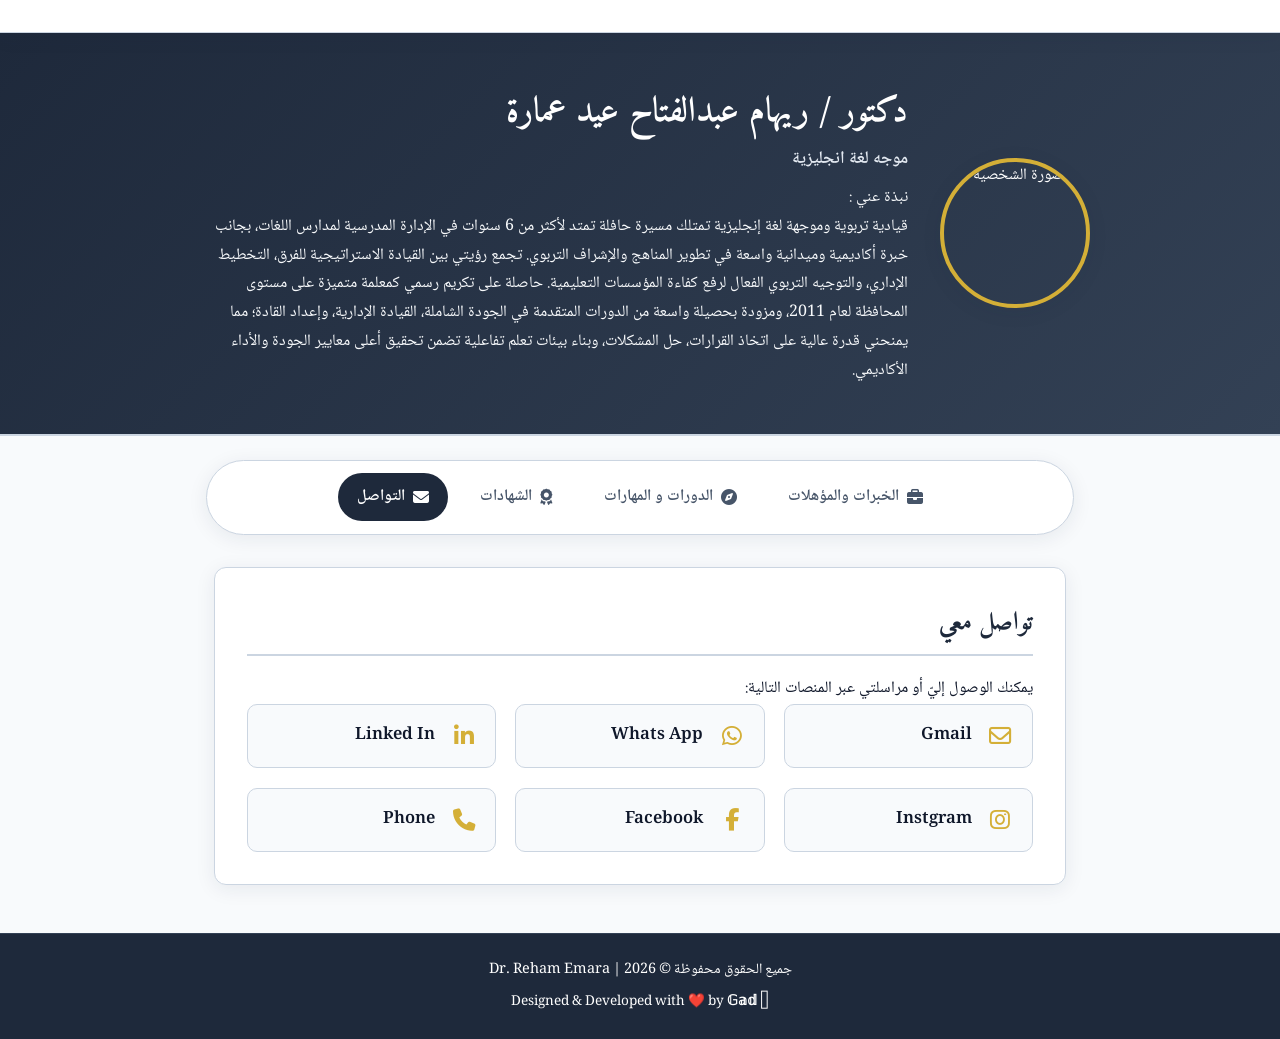
==== contact.html @ 8060e6bb "Add files via upload" ====
<!DOCTYPE html>
<html lang="ar" dir="rtl">
<head>
    <meta charset="UTF-8">
    <meta name="viewport" content="width=device-width, initial-scale=1.0">
    <title>السيرة الذاتية | تواصل معي</title>
    <link href="https://fonts.googleapis.com/css2?family=Amiri:wght@400;700&family=Noto+Naskh+Arabic:wght@400;600;700&display=swap" rel="stylesheet">
    <link rel="stylesheet" href="https://cdnjs.cloudflare.com/ajax/libs/font-awesome/6.5.1/css/all.min.css">
    <link rel="stylesheet" href="style.css">
</head>
<body>

    <nav class="navbar" id="navbar-component"></nav>
    <header class="hero" id="hero-component"></header>
    <div class="page-nav-wrapper" id="page-nav-component" data-active="contact"></div>

    <main class="main-content">
        <div class="content-card animate-from-bottom">
            <h2 class="section-title">تواصل معي</h2>
            <p class="contact-subtitle">يمكنك الوصول إليّ أو مراسلتي عبر المنصات التالية:</p>

            <div class="contact-grid">
                <!-- البريد الإلكتروني -->
                <a href="mailto:rehamemara45@gmail.com" class="contact-item" target="_blank" rel="noopener noreferrer">
                    <i class="fa-regular fa-envelope"></i>
                    <span>Gmail</span>
                </a>

                <!-- واتساب -->
                <a href="https://wa.me/201063478303" class="contact-item" target="_blank" rel="noopener noreferrer">
                    <i class="fa-brands fa-whatsapp"></i>
                    <span>Whats App</span>
                </a>

                <!-- لينكد إن -->
                <a href="https://www.linkedin.com/in/reham-emara-14112a332?utm_source=share_via&utm_content=profile&utm_medium=member_android" class="contact-item" target="_blank" rel="noopener noreferrer">
                    <i class="fa-brands fa-linkedin-in"></i>
                    <span>Linked In</span>
                </a>

                <!-- إنستغرام -->
                <a href="https://www.instagram.com/reham.emara11?igsi=dWhlNjQ3aDh1Nmdw" class="contact-item" target="_blank" rel="noopener noreferrer">
                    <i class="fa-brands fa-instagram"></i>
                    <span>Instgram</span>
                </a>

                <!-- فيسبوك -->
                <a href="https://www.facebook.com/share/19qjLn44z1/" class="contact-item" target="_blank" rel="noopener noreferrer">
                    <i class="fa-brands fa-facebook-f"></i>
                    <span>Facebook</span>
                </a>

                <!-- الاتصال الهاتفي -->
                <a href="tel:+201063478303" class="contact-item">
                    <i class="fa-solid fa-phone"></i>
                    <span>Phone</span>
                </a>
            </div>
        </div>
    </main>
    <button id="scrollTopBtn" aria-label="الرجوع للأعلى"><i class="fa-solid fa-arrow-up"></i></button>
    <footer id="footer-component"></footer>

    <script src="components.js"></script>
    <script src="main.js"></script>
</body>
</html>
---- style.css ----
:root {
    /* الألوان الرئيسية (كحلي فاخر مع ذهبي دافئ) */
    --primary-dark: #1E293B;     /* كحلي ملكي داكن - للهيدر والفوتر والعناوين */
    --primary-navy: #334155;     /* كحلي متوسط - للأزرار والبطاقات */
    
    /* خلفيات رمادية دافئة ونقية */
    --bg-lavender-main: #F8FAFC; /* خلفية الموقع الأساسية */
    --card-lavender: #FFFFFF;    /* خلفية الكروت (أبيض صافي) */
    --hover-lavender: #F1F5F9;   /* درجة الهوفر الناعمة */
    
    /* لمسات دافئة وفخمة */
    --accent-pink: #FEF3C7;      /* ذهبي فاتح جداً للتبويبات */
    --accent-border: #CBD5E1;    /* حدود رمادية ناعمة */
    --accent-gold: #D4AF37;      /* ذهبي دافئ للأيقونات للنقاط المفصلية */
    
    /* ألوان النصوص والظلال */
    --text-dark: #0F172A;        /* خط داكن جداً وواضح وقابل للقراءة */
    --text-muted: #475569;       /* خط فرعي هادئ */
    --text-light-lavender: #F8FAFC;
    --shadow-soft: 0 4px 20px rgba(30, 41, 59, 0.08);
    
    /* الخطوط */
    --font-heading: 'Amiri', serif;
    --font-body: 'Noto Naskh Arabic', serif;
}

* { box-sizing: border-box; margin: 0; padding: 0; }
body { font-family: var(--font-body); background-color: var(--bg-lavender-main); color: var(--text-dark); line-height: 1.8; direction: rtl; overflow-x: hidden; }

/* Navbar */
.navbar { background: var(--card-lavender); border-bottom: 1px solid var(--accent-border); position: sticky; top: 0; z-index: 100; box-shadow: var(--shadow-soft); }
.nav-container { max-width: 1000px; margin: 0 auto; display: flex; justify-content: space-between; align-items: center; padding: 1rem 1.5rem; }
.nav-logo { font-family: var(--font-heading); font-size: 1.3rem; font-weight: bold; color: var(--primary-dark); }
.nav-links { display: flex; gap: 1.2rem; list-style: none; }
.nav-links a { text-decoration: none; color: var(--text-muted); font-weight: 600; padding: 0.4rem 0.8rem; border-radius: 6px; transition: all 0.3s ease; }
.nav-links a:hover, .nav-links a.active { color: var(--primary-dark); background: var(--hover-lavender); }

/* Hero Section */
.hero { background: linear-gradient(135deg, var(--primary-dark) 0%, var(--primary-navy) 100%); padding: 3rem 1.5rem; border-bottom: 2px solid var(--accent-border); color: #FFFFFF; }
.hero-container { max-width: 900px; margin: 0 auto; display: flex; align-items: center; gap: 2rem; }
.profile-img { width: 150px; height: 150px; border-radius: 50%; border: 4px solid var(--accent-gold); box-shadow: var(--shadow-soft); object-fit: cover; flex-shrink: 0; }
.hero-text h1 { font-family: var(--font-heading); font-size: 2.2rem; color: #FFFFFF; }
.hero-subtitle { font-weight: 600; color: #E2E8F0; font-size: 1.1rem; margin-bottom: 0.5rem; }
.hero-text p { color: var(--text-light-lavender); }

/* Navigation Sub-Menu */
.page-nav-wrapper { max-width: 900px; margin: 1.5rem auto 0; padding: 0 1rem; }
.page-nav { display: flex; justify-content: center; gap: 0.8rem; flex-wrap: wrap; background: var(--card-lavender); padding: 0.8rem; border-radius: 50px; box-shadow: var(--shadow-soft); border: 1px solid var(--accent-border); }
.page-btn { text-decoration: none; color: var(--text-muted); padding: 0.6rem 1.2rem; border-radius: 30px; font-weight: 600; display: flex; align-items: center; gap: 0.5rem; transition: all 0.3s ease; }
.page-btn:hover { color: var(--primary-dark); background: var(--hover-lavender); }
.page-btn.active { background: var(--primary-dark); color: #FFF; }

/* Main Content Body */
.main-content { max-width: 900px; margin: 2rem auto 3rem; padding: 0 1.5rem; }
.content-card { background: var(--card-lavender); border-radius: 12px; padding: 2rem; box-shadow: var(--shadow-soft); border: 1px solid var(--accent-border); }
.section-title { font-family: var(--font-heading); font-size: 1.6rem; color: var(--primary-dark); margin-bottom: 1.2rem; border-bottom: 2px solid var(--accent-border); padding-bottom: 0.5rem; display: flex; align-items: center; gap: 0.6rem; }
.section-title i { color: var(--accent-gold); }

.sub-category-title { font-size: 1.1rem; color: var(--primary-dark); margin-bottom: 1rem; font-weight: 700; display: flex; align-items: center; gap: 0.5rem; }
.sub-category-title i { color: var(--primary-navy); }

/* Timeline (المسار المهني - موحد للخبرات والدورات والمسار) */
.timeline { list-style: none; padding: 0; margin-top: 1rem; position: relative; }
.timeline-item { position: relative; padding-right: 1.8rem; border-right: 2px solid var(--accent-border); margin-bottom: 1.5rem; }
.timeline-item:last-child { margin-bottom: 0; }
.timeline-item::before { content: ''; position: absolute; right: -6px; top: 8px; width: 10px; height: 10px; border-radius: 50%; background: var(--accent-gold); border: 2px solid var(--card-lavender); }

.timeline-date { font-weight: 700; color: var(--primary-dark); font-size: 0.95rem; margin-bottom: 0.2rem; }
.timeline-content h3 { font-size: 1.1rem; color: var(--text-dark); margin-bottom: 0.3rem; display: flex; align-items: center; gap: 0.5rem; }
.timeline-content h3 i { color: var(--accent-gold); }
.timeline-content p { color: var(--text-muted); font-size: 0.95rem; line-height: 1.6; }

.timeline-sublist { list-style: disc; margin-right: 1.2rem; color: var(--text-muted); font-size: 0.95rem; }
.timeline-sublist li { margin-bottom: 0.4rem; }

/* Cards Grid - المؤهلات */
.cards-grid { display: grid; grid-template-columns: repeat(auto-fit, minmax(220px, 1fr)); gap: 1.2rem; margin-top: 1rem; }
.info-card { background: var(--bg-lavender-main); border: 1px solid var(--accent-border); padding: 1.2rem; border-radius: 10px; transition: all 0.3s ease; }
.info-card:hover { border-color: var(--primary-dark); transform: translateY(-3px); box-shadow: var(--shadow-soft); }
.card-icon { font-size: 1.8rem; color: var(--accent-gold); margin-bottom: 0.6rem; display: block; }
.info-card h4 { color: var(--primary-dark); font-size: 1.1rem; margin-bottom: 0.4rem; }
.info-card p { color: var(--text-muted); font-size: 0.9rem; }

/* Interactive Skills Grid */
.interactive-skills-grid { display: grid; grid-template-columns: repeat(auto-fit, minmax(200px, 1fr)); gap: 1.2rem; margin-top: 0.8rem; }
.skill-interactive-card { position: relative; background-color: var(--bg-lavender-main); border: 1px solid var(--accent-border); border-radius: 12px; padding: 1.2rem; min-height: 110px; display: flex; align-items: center; justify-content: center; overflow: hidden; cursor: pointer; transition: all 0.3s ease; }
.card-header-state { display: flex; flex-direction: column; align-items: center; gap: 0.6rem; text-align: center; transition: all 0.3s ease; }
.card-header-state i { font-size: 1.5rem; color: var(--primary-dark); }
.card-header-state span { font-weight: 700; font-size: 0.95rem; color: var(--text-dark); }

.card-hover-state { position: absolute; inset: 0; background-color: var(--primary-dark); padding: 1rem; display: flex; align-items: center; justify-content: center; opacity: 0; visibility: hidden; transition: all 0.3s ease; }
.card-hover-state p { color: #ffffff; font-size: 0.85rem; line-height: 1.5; text-align: center; margin: 0; font-weight: 500; }

.skill-interactive-card:hover { border-color: var(--primary-dark); box-shadow: var(--shadow-soft); transform: translateY(-3px); }
.skill-interactive-card:hover .card-header-state { opacity: 0; }
.skill-interactive-card:hover .card-hover-state { opacity: 1; visibility: visible; }

/* Contact Page Styling */
.contact-grid { display: grid; grid-template-columns: repeat(auto-fit, minmax(220px, 1fr)); gap: 1.2rem; }
.contact-item { display: flex; align-items: center; gap: 1rem; padding: 1rem 1.2rem; background: var(--bg-lavender-main); border: 1px solid var(--accent-border); border-radius: 10px; text-decoration: none; color: var(--text-dark); font-weight: 600; font-size: 1.05rem; transition: all 0.3s ease; }
.contact-item i { font-size: 1.4rem; color: var(--accent-gold); width: 25px; text-align: center; transition: transform 0.3s ease; }
.contact-item:hover { background: var(--hover-lavender); border-color: var(--primary-dark); transform: translateY(-3px); box-shadow: var(--shadow-soft); }

/* Footer */
footer { background: var(--primary-dark); color: #FFF; text-align: center; padding: 1.5rem; font-size: 0.9rem; margin-top: 3rem; border-top: 1px solid var(--primary-navy); }

/* Animations */
.animate-from-bottom { animation: slideFromBottom 0.8s cubic-bezier(0.25, 1, 0.5, 1) forwards; }
@keyframes slideFromBottom { from { opacity: 0; transform: translateY(30px); } to { opacity: 1; transform: translateY(0); } }

@media (max-width: 768px) { .hero-container { flex-direction: column; text-align: center; } }

/* Scroll Animation - حركي ومبين المحتوى خفيف من الأول */
.scroll-reveal {
    opacity: 0.3; /* المحتوى باين خفيف جداً من الأول عشان المكان ما يبانش فاضي */
    transform: translateY(40px);
}

/* الكلاس اللي بيتفعل مع الاسكرول وبيشغل حركة الأنيميشن */
.scroll-reveal.visible {
    animation: slideUpAnimation 0.8s cubic-bezier(0.25, 1, 0.5, 1) forwards;
}

@keyframes slideUpAnimation {
    from {
        opacity: 0.3;
        transform: translateY(40px);
    }
    to {
        opacity: 1;
        transform: translateY(0);
    }
}

/* ==========================================
   Certificates Grid & Card Styling
   ========================================== */
.certs-grid {
    display: grid;
    grid-template-columns: repeat(auto-fill, minmax(260px, 1fr));
    gap: 1.5rem;
    margin-top: 1.5rem;
}

.cert-card {
    background: var(--card-lavender);
    border: 1px solid var(--accent-border);
    border-radius: 12px;
    padding: 1rem;
    display: flex;
    flex-direction: column;
    align-items: center;
    position: relative;
    transition: all 0.3s ease;
    box-shadow: var(--shadow-soft);
}

.cert-card:hover {
    border-color: var(--primary-dark);
    transform: translateY(-4px);
    box-shadow: 0 8px 25px rgba(30, 41, 59, 0.12);
}

.cert-img-wrapper {
    width: 100%;
    height: fixed;
    border-radius: 8px;
    overflow: hidden;
    background-color: var(--bg-lavender-main);
    border: 1px solid var(--accent-border);
    margin-bottom: 0.8rem;
    display: flex;
    align-items: center;
    justify-content: center;
}

.cert-img {
    width: 100%;
    height: 100%;
    object-fit: cover;
    transition: transform 0.4s ease;
}

.cert-card:hover .cert-img {
    transform: scale(1.05);
}

.cert-number {
    position: absolute;
    top: 1.5rem;
    right: 1.5rem;
    background: var(--primary-dark);
    color: var(--accent-gold);
    font-weight: 700;
    font-size: 0.85rem;
    width: 28px;
    height: 28px;
    border-radius: 50%;
    display: flex;
    align-items: center;
    justify-content: center;
    box-shadow: 0 2px 8px rgba(0,0,0,0.2);
    z-index: 2;
}

.cert-card h4 {
    color: var(--primary-dark);
    font-size: 1rem;
    font-weight: 700;
    text-align: center;
    margin-top: 0.2rem;
}

/* ==========================================
   Image Lightbox / Preview Styling
   ========================================== */
.cert-img-wrapper {
    cursor: pointer; /* تغيير شكل الماوس لتوضيح أنها قابلة للنقر/المعاينة */
}

/* النافذة المنبثقة للتكبير */
.img-modal {
    display: none;
    position: fixed;
    z-index: 1000;
    inset: 0;
    background-color: rgba(15, 23, 42, 0.85); /* خلفية داكنة برقم الكحلي */
    backdrop-filter: blur(5px);
    justify-content: center;
    align-items: center;
    opacity: 0;
    transition: opacity 0.3s ease;
}

.img-modal.active {
    display: flex;
    opacity: 1;
}

.img-modal-content {
    max-width: 85%;
    max-height: 85vh;
    border-radius: 10px;
    box-shadow: 0 10px 30px rgba(0,0,0,0.5);
    border: 2px solid var(--accent-gold);
    transform: scale(0.8);
    transition: transform 0.3s ease;
}

.img-modal.active .img-modal-content {
    transform: scale(1);
}

.img-modal-close {
    position: absolute;
    top: 20px;
    left: 30px;
    color: #fff;
    font-size: 2rem;
    cursor: pointer;
    transition: color 0.2s;
}

.img-modal-close:hover {
    color: var(--accent-gold);
}

/* تحسينات الشاشات الصغيرة والموبايل */
@media (max-width: 768px) {
    /* ضبط الهيدر وصورة دكتورة ريهام */
    .hero-container {
        flex-direction: column;
        text-align: center;
        gap: 1.2rem;
    }

    .profile-img {
        width: 120px;
        height: 120px;
    }

    .hero-text h1 {
        font-size: 1.8rem;
    }

    .hero-subtitle {
        font-size: 1rem;
    }

    /* تحسين أزرار الناف بار الفرعي لتنساب بمرونة */
    .page-nav-wrapper {
        padding: 0 0.5rem;
    }

    .page-nav {
        gap: 0.5rem;
        padding: 0.5rem;
        border-radius: 20px; /* تقليل التدوير ليتناسب مع التوزيع العمودي/المرن */
    }

    .page-btn {
        padding: 0.5rem 0.8rem;
        font-size: 0.85rem;
        flex: 1 1 calc(50% - 0.5rem); /* يقسم الأزرار لكارتين في كل صف بشكل منظم */
        justify-content: center;
    }

    /* شبكة الشهادات على الموبايل */
    .certs-grid {
        grid-template-columns: repeat(auto-fill, minmax(140px, 1fr));
        gap: 0.8rem;
    }

    .cert-img-wrapper {
        height: fixed;
    }
}

#scrollTopBtn {
    position: fixed;
    bottom: 25px;
    left: 25px;
    width: 45px;
    height: 45px;
    border-radius: 50%;
    background-color: #1a2a3a; /* لون موقعك الرئيسي */
    color: #ffffff;
    border: none;
    cursor: pointer;
    display: none;
    align-items: center;
    justify-content: center;
    box-shadow: 0 4px 12px rgba(0,0,0,0.2);
    z-index: 999;
}
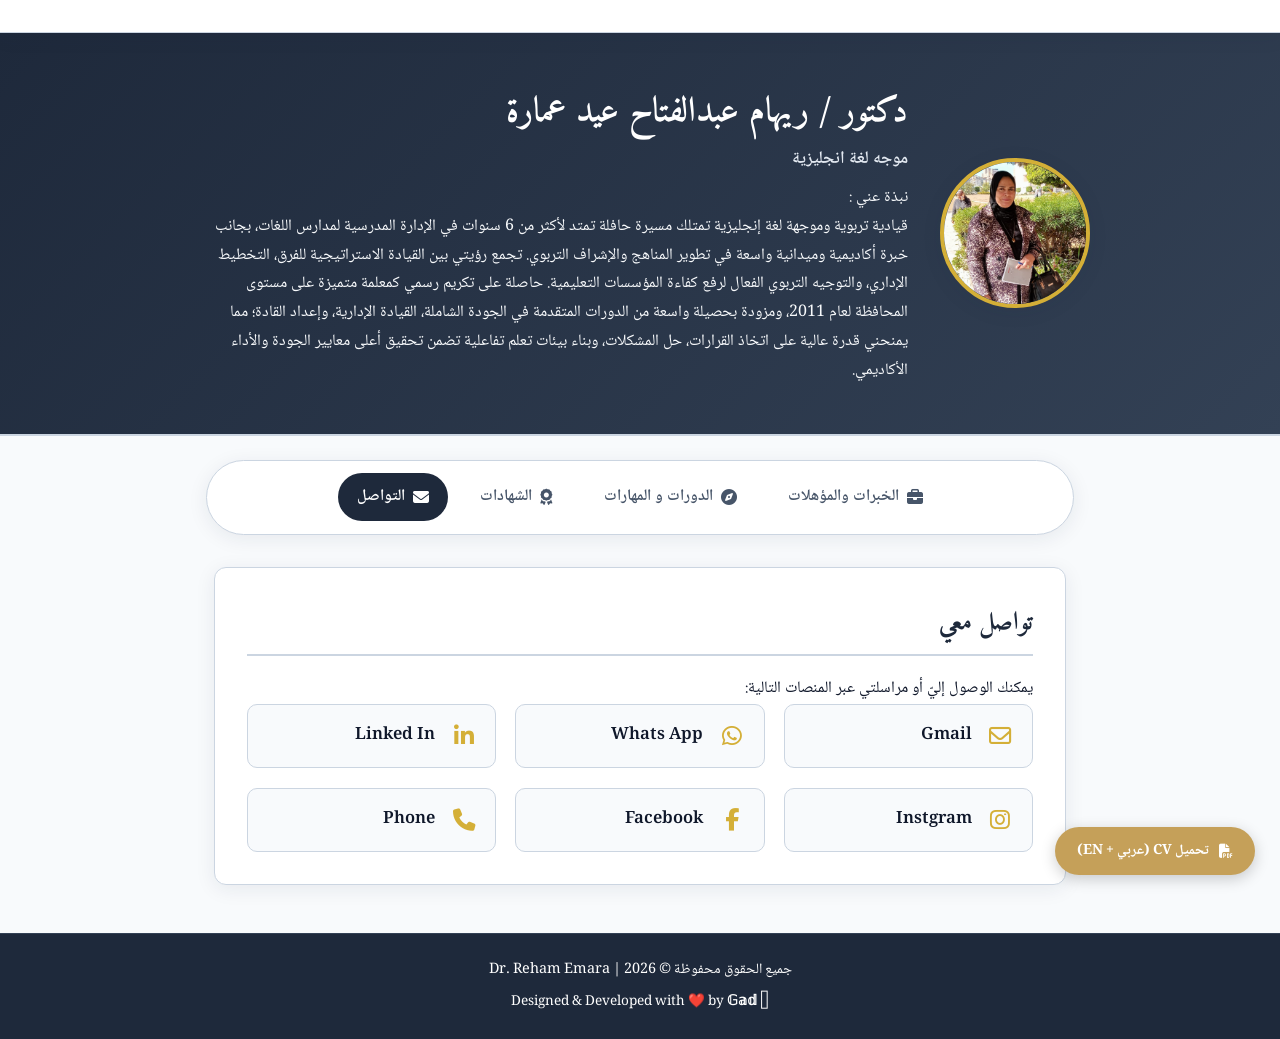
==== commit 2c53a38f: "Add files via upload" ====
--- a/contact.html
+++ b/contact.html
@@ -58,6 +58,11 @@
             </div>
         </div>
     </main>
+    <!-- زرار تحميل السيرة الذاتية (عربي + إنجليزي) -->
+<button onclick="downloadBothCVs()" id="downloadCvBtn" class="floating-cv-btn" aria-label="تحميل السيرة الذاتية">
+    <i class="fa-solid fa-file-pdf"></i>
+    <span>تحميل CV (عربي + EN)</span>
+</button>
     <button id="scrollTopBtn" aria-label="الرجوع للأعلى"><i class="fa-solid fa-arrow-up"></i></button>
     <footer id="footer-component"></footer>
 
--- a/style.css
+++ b/style.css
@@ -323,7 +323,7 @@
     width: 45px;
     height: 45px;
     border-radius: 50%;
-    background-color: #1a2a3a; /* لون موقعك الرئيسي */
+    background-color:  #c5a059; /* لون موقعك الرئيسي */
     color: #ffffff;
     border: none;
     cursor: pointer;
@@ -332,4 +332,43 @@
     justify-content: center;
     box-shadow: 0 4px 12px rgba(0,0,0,0.2);
     z-index: 999;
+}
+
+.floating-cv-btn {
+    position: fixed;
+    bottom: 25px;
+    right: 25px;
+    background-color: #c5a059;
+    color: #ffffff;
+    padding: 12px 22px;
+    border-radius: 30px;
+    border: none;
+    cursor: pointer;
+    display: flex;
+    align-items: center;
+    gap: 10px;
+    font-weight: bold;
+    font-size: 14px;
+    font-family: inherit;
+    box-shadow: 0 4px 15px rgba(0, 0, 0, 0.2);
+    z-index: 999;
+    transition: all 0.3s ease;
+}
+
+.floating-cv-btn:hover {
+    transform: translateY(-3px);
+    background-color: #b08d48;
+    box-shadow: 0 6px 20px rgba(0, 0, 0, 0.25);
+}
+
+@media (max-width: 600px) {
+    .floating-cv-btn span {
+        display: none;
+    }
+    .floating-cv-btn {
+        padding: 12px;
+        border-radius: 50%;
+        bottom: 20px;
+        right: 20px;
+    }
 }
